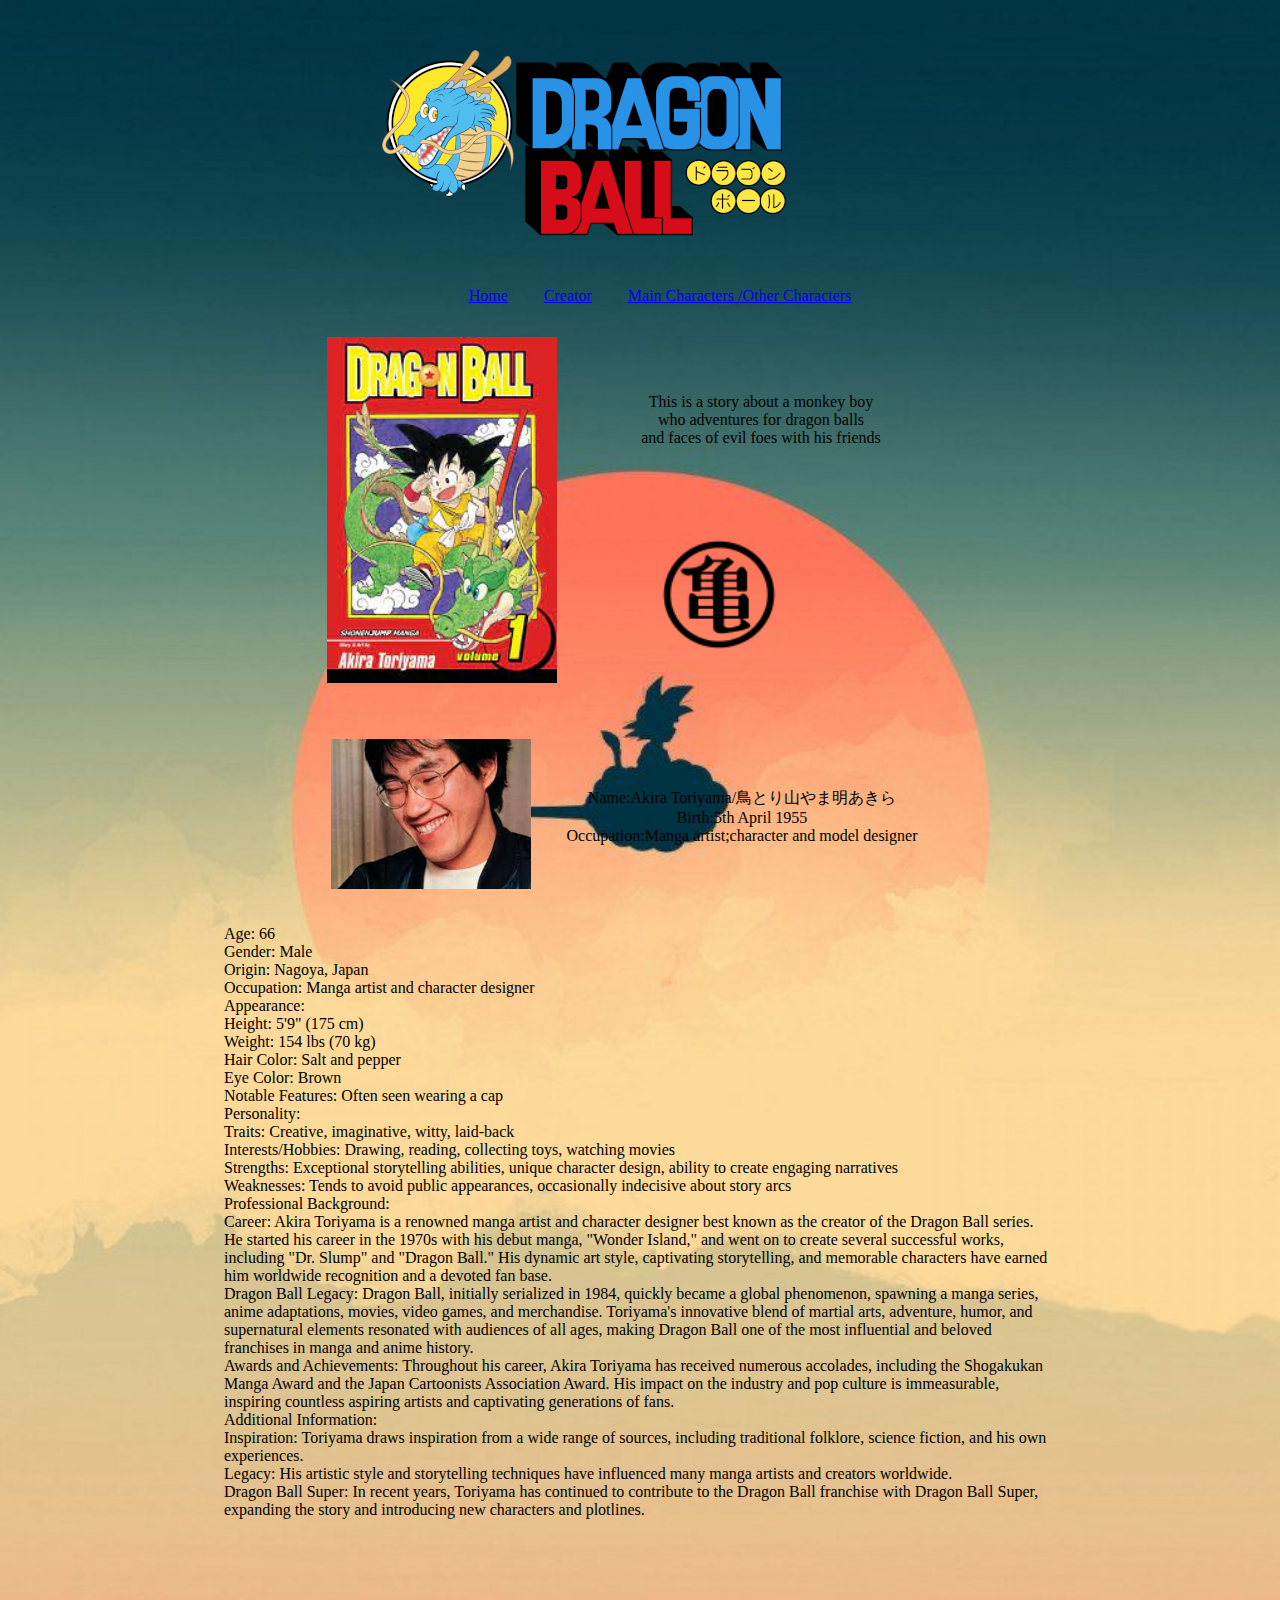
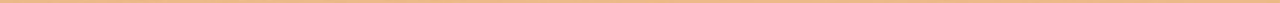
==== index.html @ 0d54916a "commit" ====
<!DOCTYPE html>
<html>

<head>
    <meta charset="UTF-8" />
    <title>Dragon Ball</title>
    <link rel="stylesheet" href="style.css">
</head>

<body>
    <img id="mainlogo" src="db logox.png" alt="a blue Dragon">
    <header>
        <nav>
            <ul>
                <li><a href="Home">Home</a></li>
                <li><a href="Creator">Creator</a></li>
                <li><a href="Main Characters/Other Characters">Main Characters
                        /Other Characters</a>
                </li>
            </ul>
        </nav>

    </header>
    <img src="dbvol1.jpg" alt="the coverpage of the first volume" width="230">
    <p id="description">This is a story about a monkey boy <br> who adventures for dragon balls <br>and faces of evil
        foes with his friends
    </p>
    <img id="logo" src="master_roshi_logo.png" alt="master roshi logo" width="148" height="177"><br><br><br>
    <img id="akirapicture" src="akira toyrmama.jpg" alt="photo of the creator" width="200" height="150">
    <p id="akiratext">Name:Akira Toriyama/鳥とり山やま明あきら<br> Birth:5th April 1955 <br> Occupation:Manga artist;character and
        model designer</p><br>

    <article id="toyiramades">
        <p>Age: 66 <br>
            Gender: Male <br>
            Origin: Nagoya, Japan <br>
            Occupation: Manga artist and character designer <br>

            Appearance: <br>

            Height: 5'9" (175 cm) <br>
            Weight: 154 lbs (70 kg) <br>
            Hair Color: Salt and pepper <br>
            Eye Color: Brown <br>
            Notable Features: Often seen wearing a cap <br>
            Personality: <br>

            Traits: Creative, imaginative, witty, laid-back <br>
            Interests/Hobbies: Drawing, reading, collecting toys, watching movies <br>
            Strengths: Exceptional storytelling abilities, unique character design, ability to create engaging
            narratives <br>
            Weaknesses: Tends to avoid public appearances, occasionally indecisive about story arcs <br>
            Professional Background: <br>

            Career: Akira Toriyama is a renowned manga artist and character designer best known as the creator of the
            Dragon Ball series. He started his career in the 1970s with his debut manga, "Wonder Island," and went on to
            create several successful works, including "Dr. Slump" and "Dragon Ball." His dynamic art style, captivating
            storytelling, and memorable characters have earned him worldwide recognition and a devoted fan base. <br>

            Dragon Ball Legacy: Dragon Ball, initially serialized in 1984, quickly became a global phenomenon, spawning
            a manga series, anime adaptations, movies, video games, and merchandise. Toriyama's innovative blend of
            martial arts, adventure, humor, and supernatural elements resonated with audiences of all ages, making
            Dragon Ball one of the most influential and beloved franchises in manga and anime history. <br>

            Awards and Achievements: Throughout his career, Akira Toriyama has received numerous accolades, including
            the Shogakukan Manga Award and the Japan Cartoonists Association Award. His impact on the industry and pop
            culture is immeasurable, inspiring countless aspiring artists and captivating generations of fans. <br>

            Additional Information: <br>

            Inspiration: Toriyama draws inspiration from a wide range of sources, including traditional folklore,
            science fiction, and his own experiences. <br>
            Legacy: His artistic style and storytelling techniques have influenced many manga artists and creators
            worldwide. <br>
            Dragon Ball Super: In recent years, Toriyama has continued to contribute to the Dragon Ball franchise with
            Dragon Ball Super, expanding the story and introducing new characters and plotlines.</p></article> <br>


</body>


</html>
---- style.css ----
body {
    background-color: #FEDA3A;
    background-image: url(Minimalistic\ Goku\ Riding\ Nimbus\ Cloud\ In\ The\ Sunset\ _\ Anime\ Shelter\ Shop.jpg);
    background-size: cover;
    margin: auto;
    max-width: 65%;
    padding: 50px;
    padding-left: 0;
    padding-right: 0;


}

li {
    display: inline-block;
    padding: 1rem;
}

body {
    text-align: center
}

img {
    display: inline;

}

#mainlogo {
    position: relative;
    right: 3rem;
}

#akirapicture {
    position: relative;
    right: 5%;
    margin: 0;
    padding: 0;
    right: 2rem;
}

#akiratext {
    display: inline-block;
    position: relative;
    bottom: 3rem;

}

#description {
    display: inline-block;
    position: relative;
    bottom: 15rem;
    left: 5rem;
}

#logo {
    position: relative;
    right: 10rem;
}

#toyiramades {
    text-align: left;
}
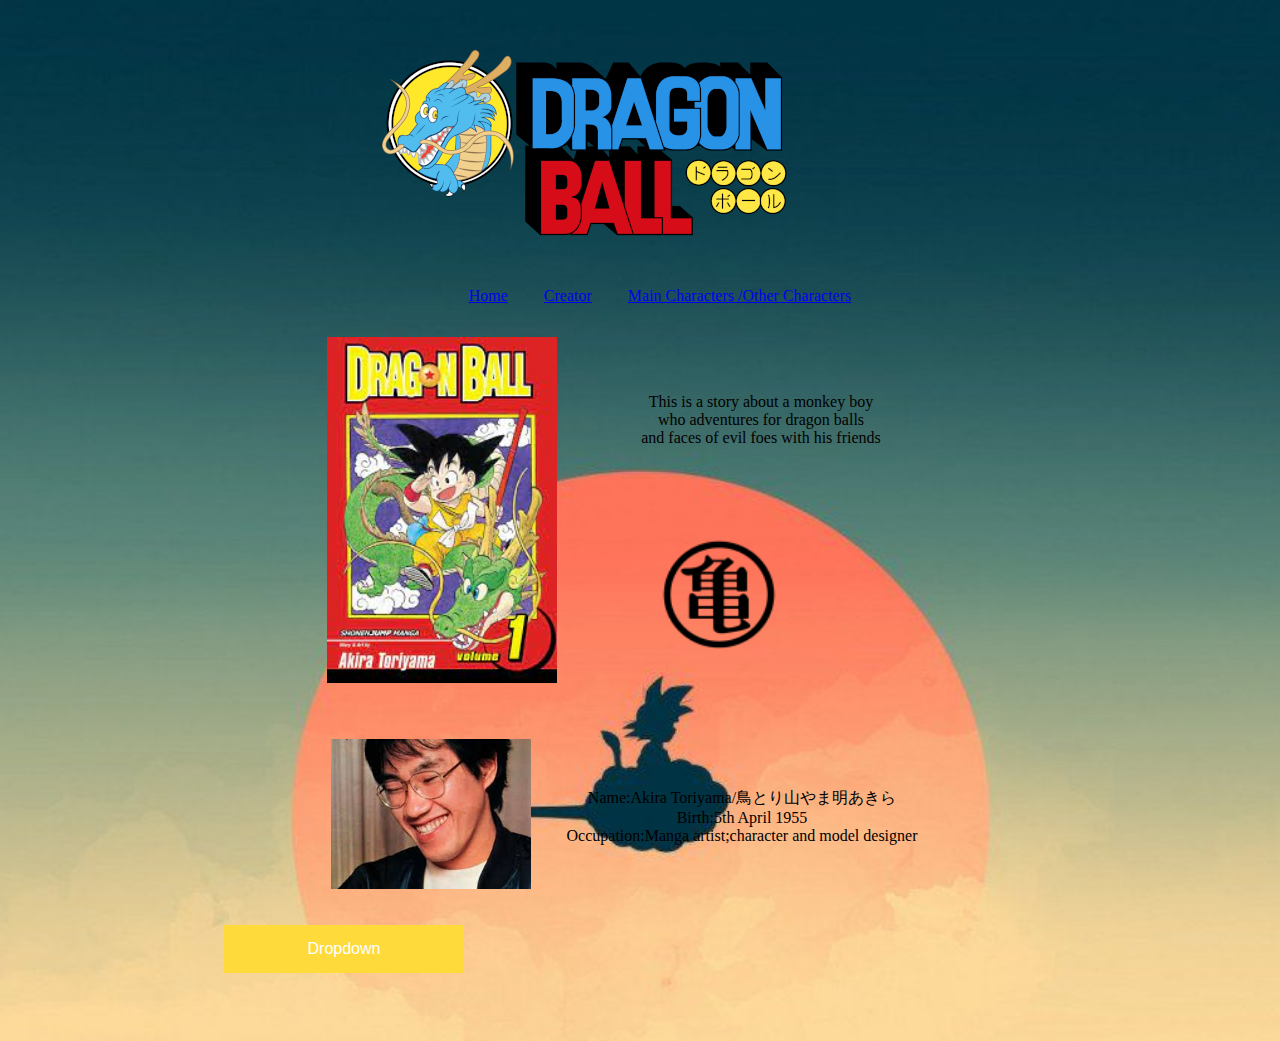
==== commit 1aadfd58: "psuh" ====
--- a/index.html
+++ b/index.html
@@ -12,8 +12,8 @@
     <header>
         <nav>
             <ul>
-                <li><a href="Home">Home</a></li>
-                <li><a href="Creator">Creator</a></li>
+                <li><a href="index.html">Home</a></li>
+                <li><a href="#akirapicture">Creator</a></li>
                 <li><a href="Main Characters/Other Characters">Main Characters
                         /Other Characters</a>
                 </li>
@@ -31,7 +31,10 @@
         model designer</p><br>
 
     <article id="toyiramades">
-        <p>Age: 66 <br>
+        <p><div class="dropdown">
+            <button class="dropbtn">Dropdown</button>
+            <div class="dropdown-content">
+            Age: 66 <br>
             Gender: Male <br>
             Origin: Nagoya, Japan <br>
             Occupation: Manga artist and character designer <br>
@@ -73,7 +76,8 @@
             Legacy: His artistic style and storytelling techniques have influenced many manga artists and creators
             worldwide. <br>
             Dragon Ball Super: In recent years, Toriyama has continued to contribute to the Dragon Ball franchise with
-            Dragon Ball Super, expanding the story and introducing new characters and plotlines.</p></article> <br>
+            Dragon Ball Super, expanding the story and introducing new characters and plotlines.</p>
+    </article> <br>
 
 
 </body>
--- a/style.css
+++ b/style.css
@@ -59,4 +59,40 @@
 
 #toyiramades {
     text-align: left;
-}+}
+.dropbtn {
+    background-color: #feda3b;
+    color: white;
+    padding: 15px;
+    font-size: 16px;
+    border: none;
+    width: 15rem;
+  }
+  
+  .dropdown {
+    position: relative;
+    display: inline-block;
+  }
+  
+  .dropdown-content {
+    display: none;
+    position: absolute;
+    background-image: url();
+    background-size: cover;
+    min-width: 860px;
+    box-shadow: 0px 8px 16px 0px rgba(0,0,0,0.2);
+    z-index: 1;
+  }
+  
+  .dropdown-content a {
+    color: black;
+    padding: 40px 50px;
+    text-decoration: none;
+    display: block;
+  }
+  
+  .dropdown-content a:hover {background-color: #ddd;}
+  
+  .dropdown:hover .dropdown-content {display: block;}
+  
+  .dropdown:hover .dropbtn {background-color: #f7cd12;}